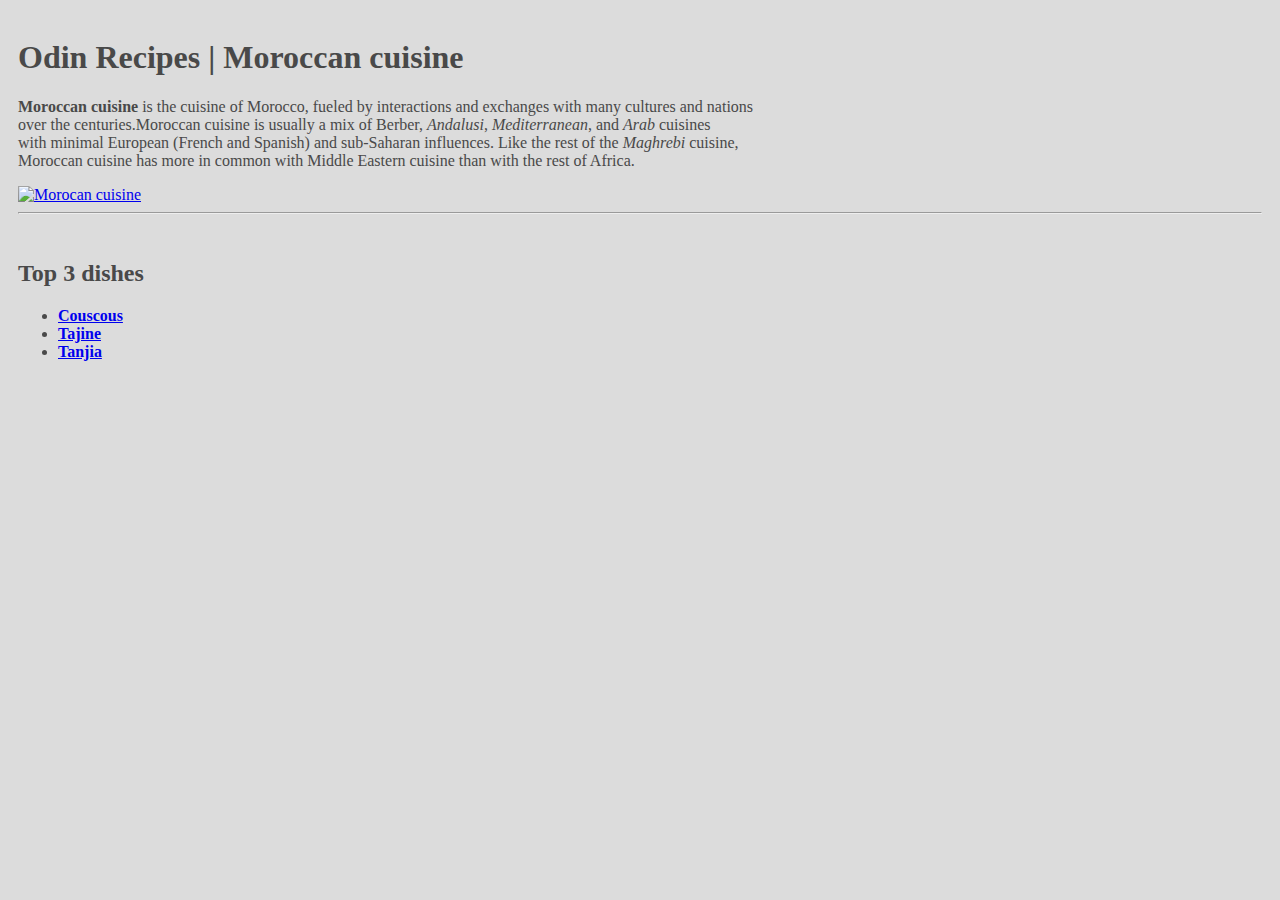
==== index.html @ 0f6a8fae "Remastered HTML and adding some simple CSS" ====
<!DOCTYPE html>
<html lang="en">
<head>
    <meta charset="UTF-8">
    <meta http-equiv="X-UA-Compatible" content="IE=edge">
    <meta name="viewport" content="width=device-width, initial-scale=1.0">
    <title>Moroccan Cuisine</title>
    <link rel="stylesheet" href="./css/master.css">
</head>
<body>
    <h1>Odin Recipes | Moroccan cuisine</h1>
    <div class="description">
        <p>
            <strong>Moroccan cuisine</strong> is the cuisine of Morocco, fueled by interactions and exchanges with many cultures and nations <br>
            over the centuries.Moroccan cuisine is usually a mix of Berber, <em>Andalusi</em>, <em>Mediterranean</em>, and <em>Arab</em> cuisines <br>
            with minimal European (French and Spanish) and sub-Saharan influences. Like the rest of the <em>Maghrebi</em> cuisine,<br>
            Moroccan cuisine has more in common with Middle Eastern cuisine than with the rest of Africa. <br>
        </p>
    </div>
    <a href="#"><img src="./img/morrocan_cuisine.jpg" alt="Morocan cuisine"></a>
    <br>
    <hr>
    <br>

    <div>
        <p>
            <h2>Top 3 dishes</h2>
            <ul>
                <li><a href="recipes/couscous.html"><b>Couscous</b></a></li>
                <li><a href="recipes/tajine.html"><b>Tajine</b></a></li>
                <li><a href="recipes/tanjia.html"><b>Tanjia</b></a></li>
            </ul>
        </p>
    </div>
    
</body>
</html>
---- css/master.css ----
body {
    background-color: #dcdcdc;
    color: #494949;
    padding: 10px;
}
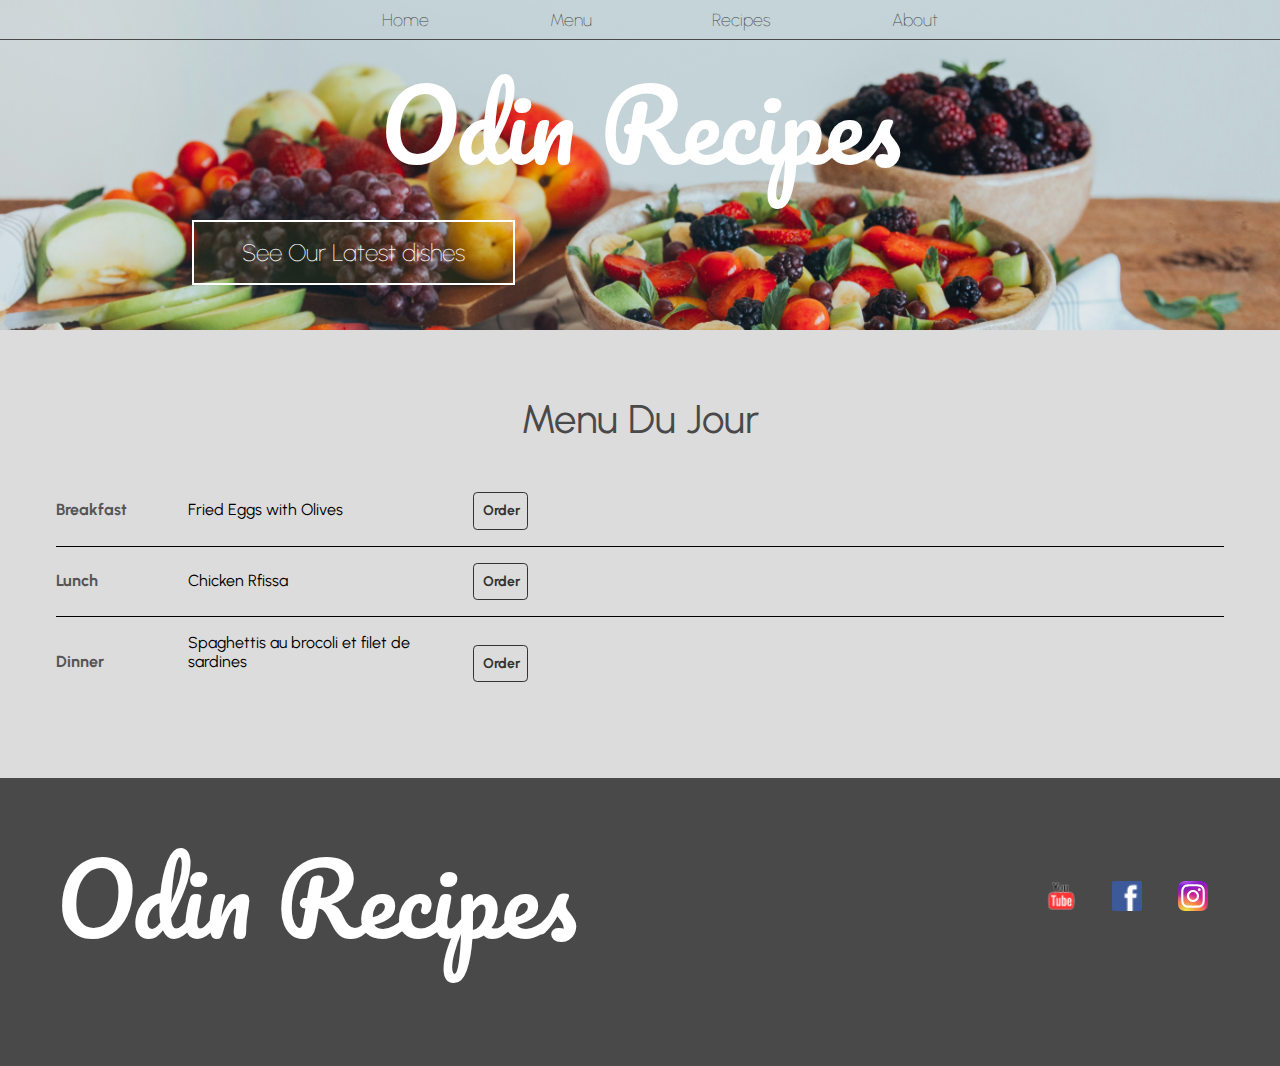
==== commit c8d638f1: "adding more css" ====
--- a/index.html
+++ b/index.html
@@ -5,33 +5,62 @@
     <meta http-equiv="X-UA-Compatible" content="IE=edge">
     <meta name="viewport" content="width=device-width, initial-scale=1.0">
     <title>Moroccan Cuisine</title>
-    <link rel="stylesheet" href="./css/master.css">
+    <link rel="stylesheet" href="./css/style.css">
 </head>
 <body>
-    <h1>Odin Recipes | Moroccan cuisine</h1>
-    <div class="description">
-        <p>
-            <strong>Moroccan cuisine</strong> is the cuisine of Morocco, fueled by interactions and exchanges with many cultures and nations <br>
-            over the centuries.Moroccan cuisine is usually a mix of Berber, <em>Andalusi</em>, <em>Mediterranean</em>, and <em>Arab</em> cuisines <br>
-            with minimal European (French and Spanish) and sub-Saharan influences. Like the rest of the <em>Maghrebi</em> cuisine,<br>
-            Moroccan cuisine has more in common with Middle Eastern cuisine than with the rest of Africa. <br>
-        </p>
-    </div>
-    <a href="#"><img src="./img/morrocan_cuisine.jpg" alt="Morocan cuisine"></a>
-    <br>
-    <hr>
-    <br>
-
-    <div>
-        <p>
-            <h2>Top 3 dishes</h2>
+    <header class="main-header">
+        <nav class="nav main-nav">
             <ul>
-                <li><a href="recipes/couscous.html"><b>Couscous</b></a></li>
-                <li><a href="recipes/tajine.html"><b>Tajine</b></a></li>
-                <li><a href="recipes/tanjia.html"><b>Tanjia</b></a></li>
+                <li><a href="index.html">Home</a></li>
+                <li><a href="menu.html">Menu</a></li>
+                <li><a href="menu.html">Recipes</a></li>
+                <li><a href="about.html">About</a></li>
             </ul>
-        </p>
-    </div>
-    
+        </nav>
+        <h1 class="header-title">Odin Recipes</h1>
+        <a href="./menu.html"><button class="btn btn-header" type="button">See Our Latest dishes</button></a>
+    </header>
+    <section class="content-section container">
+        <h2 class="section-header">Menu Du Jour</h2>
+        <div>
+            <div class="menu-row">
+                <span class="menu-item menu-meal">Breakfast</span>
+                <span class="menu-item menu-food">Fried Eggs with Olives</span>
+                <button type="button" class="menu-item btn menu-btn btn-primary">Order</button>
+            </div>
+            <div class="menu-row">
+                <span class="menu-item menu-meal">Lunch</span>
+                <span class="menu-item menu-food">Chicken Rfissa</span>
+                <button type="button" class="menu-item btn menu-btn btn-primary">Order</button>
+            </div>
+            <div class="menu-row">
+                <span class="menu-item menu-meal">Dinner</span>
+                <span class="menu-item menu-food">Spaghettis au brocoli et filet de sardines</span>
+                <button type="button" class="menu-item btn menu-btn btn-primary">Order</button>
+            </div>
+        </div>
+    </section>
+    <footer class="main-footer">
+        <div class="container main-footer-container">
+            <h3 class="header-title">Odin Recipes</h3>
+            <ul class="nav footer-nav">
+                <li>
+                    <a href="https://youtube.com" target="_blank">
+                    <img src="./img/YouTube Logo.png">
+                    </a>
+                </li>
+                <li>
+                    <a href="https://facebook.com" target="_blank">
+                        <img src="./img/Facebook Logo.png">
+                    </a>
+                </li>
+                <li>
+                    <a href="https://instagram.com" target="_blank">
+                        <img src="./img/Instagram Logo.svg" width="27px" height="27px">
+                    </a>  
+                </li>
+            </ul>
+        </div>
+    </footer>
 </body>
 </html>--- a/css/style.css
+++ b/css/style.css
@@ -0,0 +1,302 @@
+@import url('https://fonts.googleapis.com/css2?family=Pacifico&family=Urbanist:wght@400;600&display=swap');
+@import url('https://fonts.googleapis.com/css2?family=Pacifico&display=swap');
+
+* {
+    box-sizing: border-box;
+    font-family: 'Urbanist', sans-serif;
+}
+html, body {
+    margin: 0;
+    padding: 0;
+}
+body {
+    background-color: #dcdcdc;
+}
+.nav ul {
+    margin: 0;
+}
+
+.nav li {
+    display: inline;
+}
+.nav a {
+    display: inline-block;
+    padding: .5em;
+    color: #494949;
+    text-decoration: none;
+}
+.nav a:hover {
+    background-color: whitesmoke;
+}
+.main-nav {
+    text-align: center;
+    font-size: 1.1em;
+    font-weight: lighter;
+    border-bottom: 1px solid #494949
+}
+.main-nav li {
+    padding: 0 4%;
+}
+.main-header {
+    background-color: rgba(235, 227, 227, 0.6);
+    background-image: url("../img/background.jpg");
+    background-blend-mode: multiply;
+    background-size: cover;
+    padding-bottom: 40px;
+}
+.header-title {
+    text-align: center;
+    margin: 0;
+    font-size: 4em;
+    font-family: 'Pacifico', cursive;
+    font-weight: normal;
+    font-size: 6em;
+    color: white;
+   
+}
+.header-title-large {
+    font-size: 8em;
+}
+
+.content-section {
+    margin: 1em;
+}
+
+.container {
+    max-width: 1200px;
+    margin: 0 auto;
+    padding: 2em 1em 5em 1em;
+}
+.section-header {
+    color: #494949;
+    font-weight: normal;
+    text-align: center;
+    font-size: 2.5em;
+}
+.about-image {
+    
+    height: 500px;
+    width: 700px;
+    margin: 15px;
+    border-radius: 15px;
+
+}
+
+.main-footer {
+    background-color: #494949;
+    color: white;
+    padding: .25em 0;
+}
+.main-footer-container {
+    display: flex;
+    align-items: center;
+}
+.main-footer-container ul {
+    flex-grow: 1;
+    text-align: end;
+}
+.footer-nav li {
+    padding: 0 .5em;
+}
+.footer-nav img{
+    width: 30px;
+    height: 30px;
+}
+
+.btn {
+    text-align: center;
+    vertical-align: middle;
+    padding: .67em;
+    cursor: pointer;
+}
+.btn-header {
+    margin: .5em 15% .2em 15%;
+    color: white;
+    border: 2px solid white;
+    background-color: rgba(195, 155, 8, 0.1);
+    border-radius: 0;
+    font-size: 1.5em;
+    font-weight: lighter;
+    padding-left: 2em;
+    padding-right: 2em;
+}
+
+.btn-header:hover {
+    background-color: rgba(235, 227, 227, 0.6);
+}
+.menu-row {
+    border-bottom: 1px solid black;
+    padding-bottom: 1em;
+    padding-top: 1em;
+}
+.menu-row:last-child {
+    border-bottom: none;
+}
+.menu-item {
+    display: inline-block;
+    padding-right: .5em;
+
+}
+.menu-meal {
+    color: #555;
+    font-weight: bold;
+    width: 11%;
+}
+.menu-food {
+    width: 24%;
+}
+.menu-btn {
+    max-width: 20%;
+}
+.btn-primary {
+    color: #333;
+    background-color: transparent;
+    border: 1px solid;
+    border-radius: .3em;
+    font-weight: bold;
+    font-size: .875rem;
+}
+.btn-primary:hover {
+    background-color: #b4b4b4;
+}
+
+.shop-item {
+    margin: 30px;
+}
+.shop-item-title {
+    display: block;
+    width: 100%;
+    text-align: center;
+    font-weight: bold;
+    font-size: 1.5em;
+    color: #333;
+    margin-bottom: 15px;
+}
+.hyperlink {
+    text-decoration: none;
+}
+.shop-item-image {
+    height: 250px;
+    width: 400px;
+
+}
+.shop-item-details {
+    display: flex;
+    align-items: center;
+    padding: 5px;
+}
+.shop-item-price {
+    flex-grow: 1;
+    color: #333;
+}
+
+.shop-items {
+    display: flex;
+    flex-wrap: wrap;
+    justify-content: space-around;
+}
+
+.cart-header {
+    font-weight: bold;
+    font-size: 1.2em;
+    color: #333;
+}
+
+.cart-column {
+    display: flex;
+    align-items: center;
+    border-bottom: 1px solid black;
+    margin-right: 1.5em;
+    padding-bottom: 10px;
+    margin-top: 10px;
+}
+.cart-row {
+    display: flex;
+}
+
+.cart-item {
+    width: 45%;
+
+}
+
+.cart-price {
+    width: 20%;
+    font-size: 1.2em;
+    color: #333;
+
+}
+
+.cart-quantity {
+    width: 35%;
+}
+
+.cart-item-title {
+    color: #333;
+    margin: .5em;
+    font-size: 1.2em;
+}
+
+.cart-item-image {
+    width: 75px;
+    height: auto;
+    border-radius: 10px;
+}
+
+.btn-danger {
+    color: white;
+    background-color: #eb5757;
+    border: none;
+    border-radius: .3em;
+    font-weight: bold;
+}
+
+.btn-danger:hover {
+    background-color: cc4c4c;
+}
+
+.cart-quantity-input {
+    height: 34px;
+    width: 50px;
+    border-radius: 5px;
+    border: 1px solid #56ccf2;
+    background-color: #eee;
+    color: #333;
+    padding: 0;
+    text-align: center;
+    font-size: 1.2em;
+    margin-right: 25px;
+
+}
+.cart-row:last-child {
+    border-bottom: 1px solid black;
+}
+.cart-row:last-child .cart-column {
+    border: none;
+}
+
+.cart-total {
+    text-align: end;
+    margin-top: 10px;
+    margin-top: 10px;
+}
+
+.cart-total-title {
+    font-weight: bold;
+    font-size: 1.5em;
+    color: black;
+    margin-right: 20px;
+}
+
+.cart-total-price {
+    color: #333;
+    font-size: 1.1em;
+}
+
+.btn-purchase {
+    display: block;
+    margin: 40px auto 80px auto;
+    font-size: 1.75em;
+    background-color: #e5ffe6;
+    border: 2px solid #5ec661;
+    color: #0a0a0a;
+}